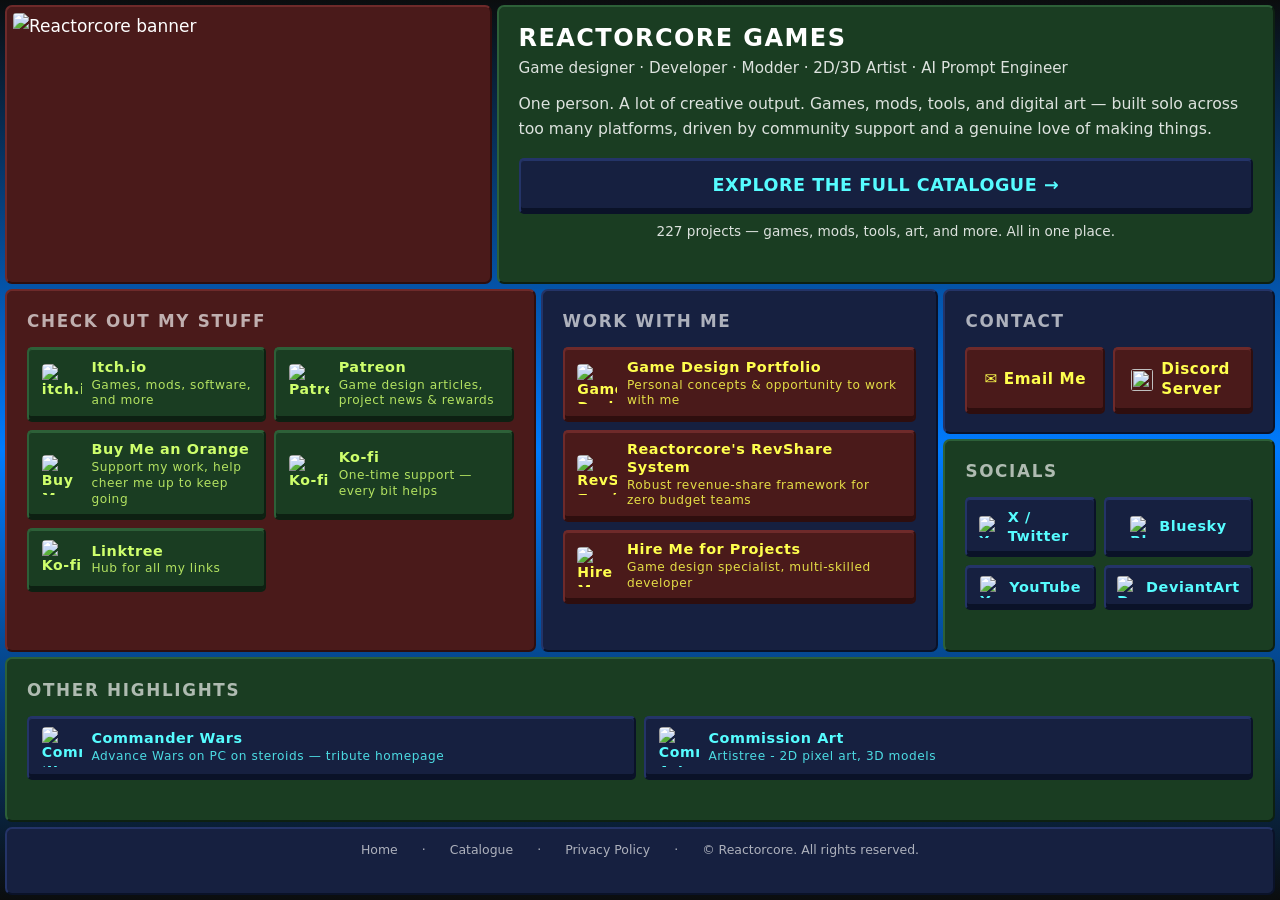
==== index.html @ d0f8ec72 "Style improvements, more links to catalogue" ====
<!DOCTYPE html>
<html lang="en">
<head>
  <meta charset="UTF-8">
  <meta name="viewport" content="width=device-width, initial-scale=1.0">
  <title>Reactorcore Games | Game Designer, Dev, Modder, Artist</title>
  <meta name="description" content="Solo game designer, developer, modder, and 2D/3D artist. Games, mods, tools, and art — all made by one person.">

  <!-- Open Graph -->
  <meta property="og:title" content="Reactorcore Games | Game Designer, Dev, Modder, Artist">
  <meta property="og:description" content="Solo game designer, developer, modder, and 2D/3D artist. Games, mods, tools, and art — all made by one person.">
  <meta property="og:image" content="https://reactorcoregames.github.io/assets/banner.jpg">
  <meta property="og:url" content="https://reactorcoregames.github.io">
  <meta property="og:type" content="website">

  <!-- Twitter Card -->
  <meta name="twitter:card" content="summary_large_image">
  <meta name="twitter:title" content="Reactorcore Games | Game Designer, Dev, Modder, Artist">
  <meta name="twitter:description" content="Solo game designer, developer, modder, and 2D/3D artist. Games, mods, tools, and art — all made by one person.">
  <meta name="twitter:image" content="https://reactorcoregames.github.io/assets/banner.jpg">

  <link rel="stylesheet" href="assets/style.css">
  <link rel="icon" href="favicon.ico">
</head>
<body>

<div class="animated-bg"></div>

<div class="page-body">
<div class="page-grid">

  <!-- Row 1: About (green) + Banner (red) -->
  <div class="row-1">
    <div class="island island-red banner-island">
      <img src="assets/banner.jpg" alt="Reactorcore banner">
    </div>

    <div class="island island-green">
      <p class="about-name">Reactorcore Games</p>
      <p class="about-tagline">Game designer · Developer · Modder · 2D/3D Artist · AI Prompt Engineer</p>
      <p class="about-bio">
        One person. A lot of creative output. Games, mods, tools, and digital art — built solo across too many platforms, driven by community support and a genuine love of making things.
      </p>
      <a href="/catalogue/" class="btn btn-blue btn-catalogue">
        EXPLORE THE FULL CATALOGUE →
      </a>
      <p class="btn-catalogue-hint">227 projects — games, mods, tools, art, and more. All in one place.</p>
    </div>
  </div>

  <!-- Row middle: 3 columns — Check out my stuff | Work with me | Contact + Socials -->
  <div class="row-middle">

    <!-- Col 1: Check out my stuff (red island, green buttons) -->
    <div class="island island-red">
      <p class="island-header">Check out my stuff</p>
      <div class="link-grid link-grid-2">
        <a href="https://reactorcore.itch.io/" class="btn btn-green link-btn" target="_blank" rel="noopener">
          <img src="assets/icons/itch.jpg" alt="itch.io" class="btn-icon-wrap">
          <div class="btn-label">
            <span class="btn-label-main">Itch.io</span>
            <span class="btn-label-sub">Games, mods, software, and more</span>
          </div>
        </a>
        <a href="https://www.patreon.com/c/ReactorcoreGames" class="btn btn-green link-btn" target="_blank" rel="noopener">
          <img src="assets/icons/patreon.jpg" alt="Patreon" class="btn-icon-wrap">
          <div class="btn-label">
            <span class="btn-label-main">Patreon</span>
            <span class="btn-label-sub">Game design articles, project news &amp; rewards</span>
          </div>
        </a>
        <a href="https://www.buymeacoffee.com/reactorcoregames" class="btn btn-green link-btn" target="_blank" rel="noopener">
          <img src="assets/icons/buymeacoffee.jpg" alt="Buy Me an Orange" class="btn-icon-wrap">
          <div class="btn-label">
            <span class="btn-label-main">Buy Me an Orange</span>
            <span class="btn-label-sub">Support my work, help cheer me up to keep going</span>
          </div>
        </a>
        <a href="https://ko-fi.com/reactorcoregames" class="btn btn-green link-btn" target="_blank" rel="noopener">
          <img src="assets/icons/kofi.jpg" alt="Ko-fi" class="btn-icon-wrap">
          <div class="btn-label">
            <span class="btn-label-main">Ko-fi</span>
            <span class="btn-label-sub">One-time support — every bit helps</span>
          </div>
        </a>
        <a href="https://linktr.ee/reactorcore" class="btn btn-green link-btn" target="_blank" rel="noopener">
          <img src="assets/icons/linktree.jpg" alt="Ko-fi" class="btn-icon-wrap">
          <div class="btn-label">
            <span class="btn-label-main">Linktree</span>
            <span class="btn-label-sub">Hub for all my links</span>
          </div>
        </a>
      </div>
    </div>

    <!-- Col 2: Work with me (blue island, red buttons) -->
    <div class="island island-blue">
      <p class="island-header">Work with me</p>
      <div class="link-grid link-grid-1">
        <a href="https://rc-game-design-portfolio.pages.dev/" class="btn btn-red link-btn" target="_blank" rel="noopener">
          <img src="assets/icons/portfolio.jpg" alt="Game Design Portfolio" class="btn-icon-wrap">
          <div class="btn-label">
            <span class="btn-label-main">Game Design Portfolio</span>
            <span class="btn-label-sub">Personal concepts &amp; opportunity to work with me</span>
          </div>
        </a>
        <a href="https://rc-revshare-system.reactorcoregames.workers.dev" class="btn btn-red link-btn" target="_blank" rel="noopener">
          <img src="assets/icons/revshare.jpg" alt="RevShare Tracking System" class="btn-icon-wrap">
          <div class="btn-label">
            <span class="btn-label-main">Reactorcore's RevShare System</span>
            <span class="btn-label-sub">Robust revenue-share framework for zero budget teams</span>
          </div>
        </a>
        <a href="https://rc-game-design-portfolio.pages.dev/hire_me/hire_me" class="btn btn-red link-btn" target="_blank" rel="noopener">
          <img src="assets/icons/hire-me.jpg" alt="Hire Me" class="btn-icon-wrap">
          <div class="btn-label">
            <span class="btn-label-main">Hire Me for Projects</span>
            <span class="btn-label-sub">Game design specialist, multi-skilled developer</span>
          </div>
        </a>
      </div>
    </div>

    <!-- Col 3: Contact (blue) + Socials (green) stacked -->
    <div class="col-contact-socials">
      <div class="island island-blue">
        <p class="island-header">Contact</p>
        <div class="contact-btns">
          <a href="mailto:reactorcoregames@gmail.com" class="btn btn-red">
            ✉ Email Me
          </a>
          <a href="https://discord.gg/UdRavGhj47" class="btn btn-red" target="_blank" rel="noopener">
            <img src="assets/icons/discord.jpg" alt="" class="btn-icon-wrap" style="width:22px;height:22px;border-radius:3px;">
            Discord Server
          </a>
        </div>
      </div>

      <div class="island island-green">
        <p class="island-header">Socials</p>
        <div class="socials-grid">
          <a href="https://x.com/ReactorcoreDev" class="btn btn-blue social-btn" target="_blank" rel="noopener">
            <img src="assets/icons/xtwitter.jpg" alt="X">
            X / Twitter
          </a>
          <a href="https://bsky.app/profile/reactorcoregames.bsky.social" class="btn btn-blue social-btn" target="_blank" rel="noopener">
            <img src="assets/icons/bluesky.jpg" alt="Bluesky">
            Bluesky
          </a>
          <a href="https://www.youtube.com/@reactorcoregames" class="btn btn-blue social-btn" target="_blank" rel="noopener">
            <img src="assets/icons/youtube.jpg" alt="YouTube">
            YouTube
          </a>
          <a href="https://www.deviantart.com/reactorcore3/" class="btn btn-blue social-btn" target="_blank" rel="noopener">
            <img src="assets/icons/deviantart.jpg" alt="DeviantArt">
            DeviantArt
          </a>
        </div>
      </div>
    </div>

  </div>

  <!-- Row 5: Other highlights (green island, blue buttons) -->
  <div class="row-5 island island-green">
    <p class="island-header">Other highlights</p>
    <div class="link-grid link-grid-2">
      <a href="https://commander-wars.pages.dev/" class="btn btn-blue link-btn" target="_blank" rel="noopener">
        <img src="assets/icons/comwars.jpg" alt="Commander Wars" class="btn-icon-wrap">
        <div class="btn-label">
          <span class="btn-label-main">Commander Wars</span>
          <span class="btn-label-sub">Advance Wars on PC on steroids — tribute homepage</span>
        </div>
      </a>
      <a href="https://artistree.io/request/reactorcore" class="btn btn-blue link-btn" target="_blank" rel="noopener">
      <img src="assets/icons/artistree.jpg" alt="Commission Art" class="btn-icon-wrap">
      <div class="btn-label"><span class="btn-label-main">Commission Art</span><span class="btn-label-sub">Artistree - 2D pixel art, 3D models</span></div>
    </a>
    </div>

    <!-- Disabled links — uncomment to re-enable
    <a href="https://assetstore.unity.com/publishers/3412" class="btn btn-blue link-btn" target="_blank" rel="noopener">
      <img src="assets/icons/unity.jpg" alt="Unity Asset Store" class="btn-icon-wrap">
      <div class="btn-label"><span class="btn-label-main">Unity Asset Store</span></div>
    </a>
    <a href="https://rebrickable.com/users/Reactorcore/" class="btn btn-blue link-btn" target="_blank" rel="noopener">
      <img src="assets/icons/rebrickable.jpg" alt="LEGO MOCs" class="btn-icon-wrap">
      <div class="btn-label"><span class="btn-label-main">LEGO MOCs (Rebrickable)</span></div>
    </a>
    -->
  </div>

  <!-- Footer (blue island) -->
  <div class="row-footer island island-blue" style="padding: 0.65rem 1.25rem;">
    <div class="footer-inner">
      <a href="/">Home</a>
      <span>·</span>
      <a href="/catalogue/">Catalogue</a>
      <span>·</span>
      <a href="/privacy/">Privacy Policy</a>
      <span>·</span>
      <span>&copy; Reactorcore. All rights reserved.</span>
    </div>
  </div>

</div>
</div>

</body>
</html>
---- assets/style.css ----
/* =============================================
   Partials — must come before any other rules
   ============================================= */
@import url('style-base.css');
@import url('style-index.css');
@import url('style-privacy.css');
@import url('style-catalogue.css');
@import url('style-responsive.css');

/* =============================================
   CSS Variables
   ============================================= */
:root {
  /* === Base === */
  --bg:              #111314;
  --bg-gap:          #0b0d0e;

  /* === Island colors === */
  --island-red:      #4a1a1a;
  --island-red-hi:   #6e2a2a;
  --island-red-lo:   #2e0e0e;

  --island-green:    #1a3d22;
  --island-green-hi: #2d6038;
  --island-green-lo: #0d2012;

  --island-blue:     #162040;
  --island-blue-hi:  #243468;
  --island-blue-lo:  #0a1228;

  /* === Button colors (per island rule) === */
  /* on red  → green buttons */
  --btn-green:       #1a3d22;
  --btn-green-hi:    #2d6038;
  --btn-green-lo:    #0d2012;
  --btn-green-text:  #ceff6c;

  /* on green → blue buttons */
  --btn-blue:        #162040;
  --btn-blue-hi:     #243468;
  --btn-blue-lo:     #0a1228;
  --btn-blue-text:   #56fcff;

  /* on blue  → red buttons */
  --btn-red:         #4a1a1a;
  --btn-red-hi:      #6e2a2a;
  --btn-red-lo:      #2e0e0e;
  --btn-red-text:    #ffff4e;

  /* === Neon accent — orange only for pulse + hover === */
  --neon:            #ff6a00;
  --neon-dim:        #cc5200;
  --neon-glow:       rgba(255, 106, 0, 0.22);
  --neon-glow-btn:   rgba(255, 106, 0, 0.45);

  /* === Text === */
  --text:            #ffffff;
  --text-dim:        rgba(255, 255, 255, 0.85);
  --text-muted:      rgba(255, 255, 255, 0.65);

  /* === Layout === */
  --island-gap:      5px;
  --island-radius:   7px;
  --island-pad:      1.1rem 1.25rem;
}
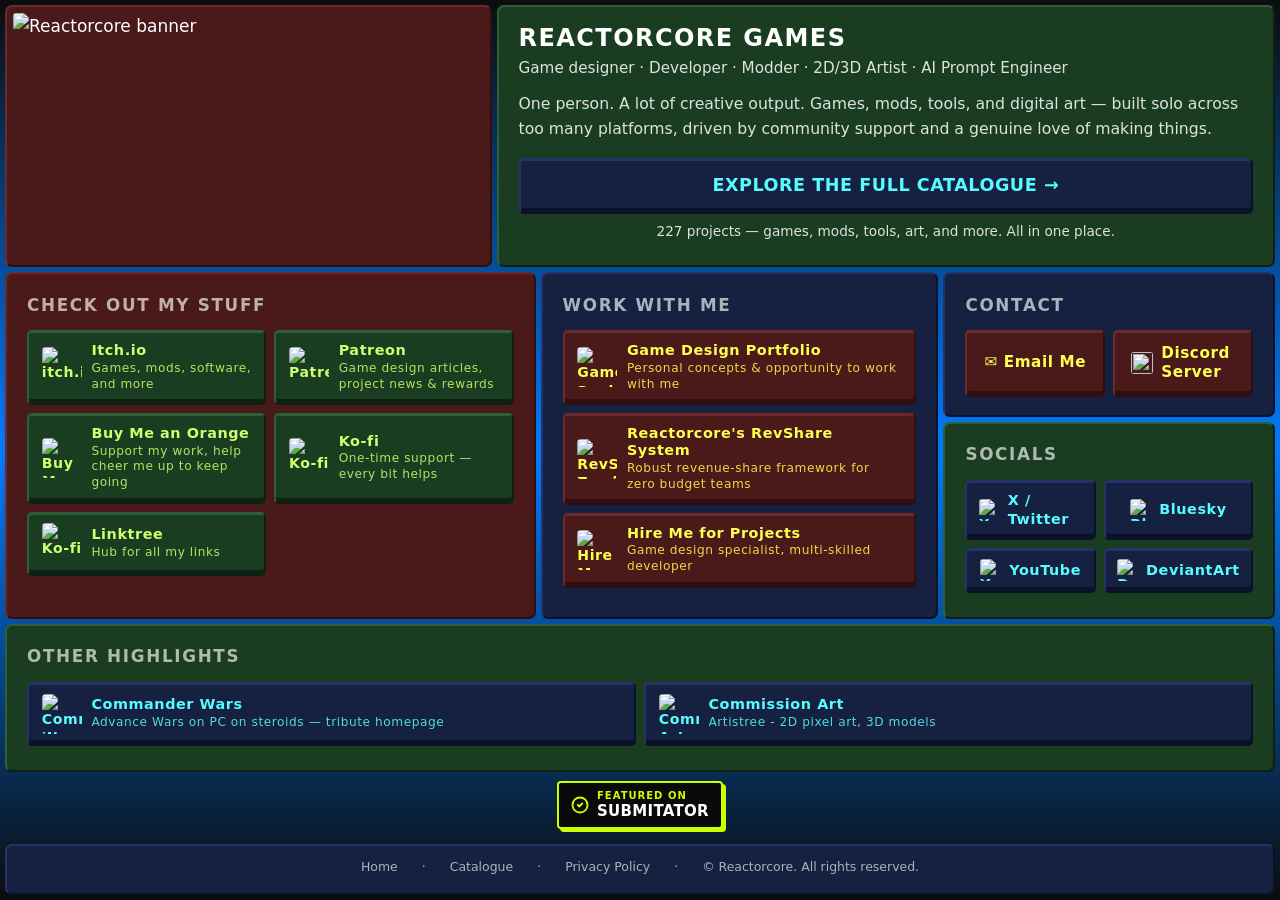
==== commit 9bcc808f: "Added Submitator badges" ====
--- a/index.html
+++ b/index.html
@@ -190,6 +190,19 @@
     -->
   </div>
 
+  <!-- Featured on badges -->
+  <div class="row-badges">
+    <a href="https://submitator.com?ref=17cc2918-36e5-48f1-9a6e-ad5c9912ec11" class="badge-submitator" target="_blank" rel="noopener noreferrer" title="Featured on Submitator">
+      <span class="badge-submitator-inner">
+        <svg xmlns="http://www.w3.org/2000/svg" width="18" height="18" viewBox="0 0 24 24" fill="none" stroke="#CCFF00" stroke-width="2.5" stroke-linecap="round" stroke-linejoin="round"><circle cx="12" cy="12" r="10"></circle><path d="m9 12 2 2 4-4"></path></svg>
+        <span class="badge-submitator-text">
+          <span class="badge-submitator-label">Featured on</span>
+          <span class="badge-submitator-name">SUBMITATOR</span>
+        </span>
+      </span>
+    </a>
+  </div>
+
   <!-- Footer (blue island) -->
   <div class="row-footer island island-blue" style="padding: 0.65rem 1.25rem;">
     <div class="footer-inner">
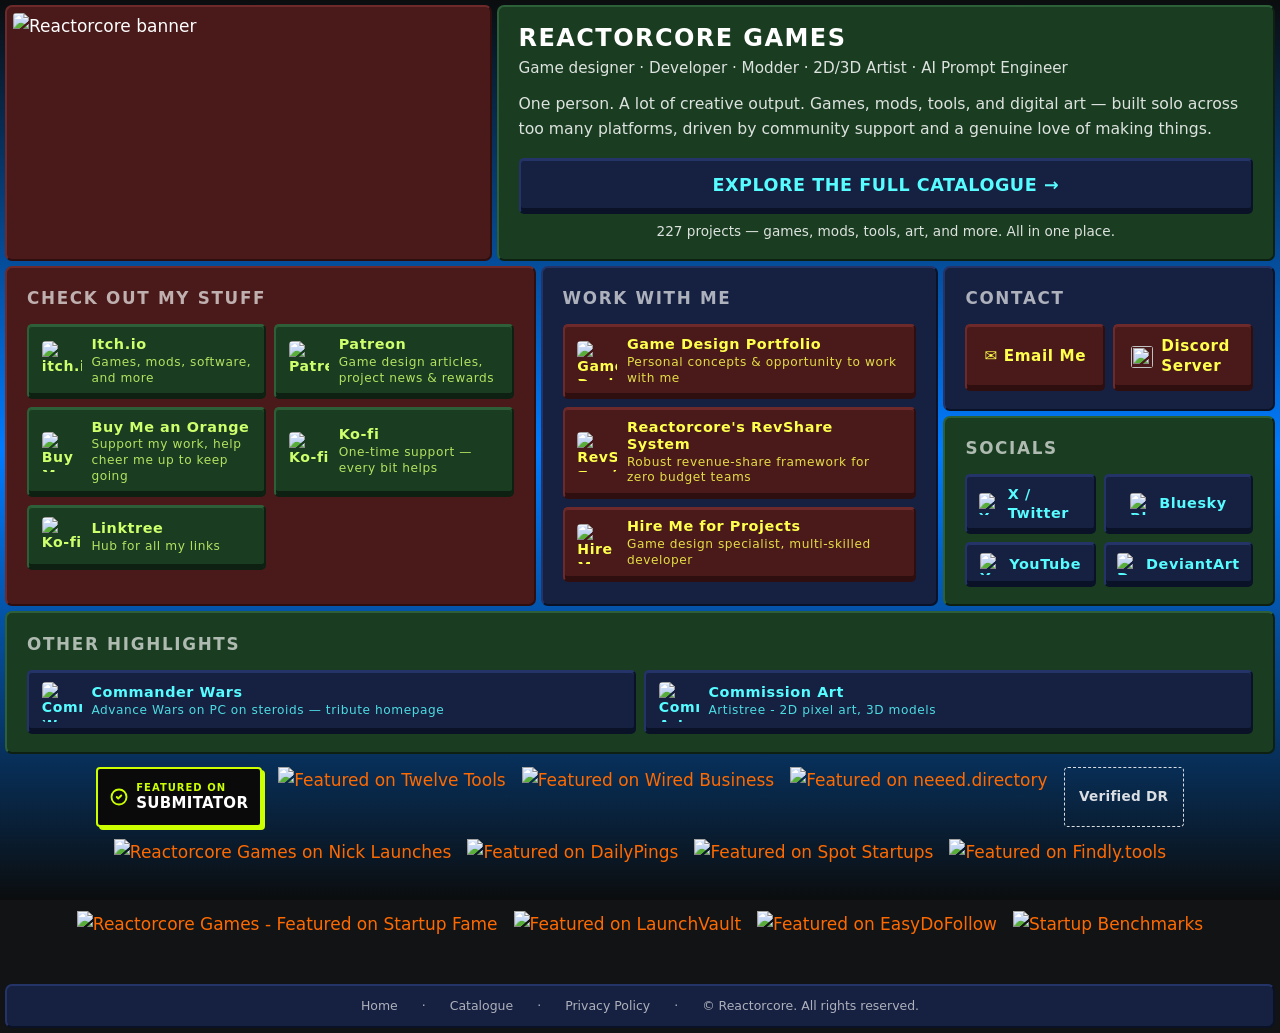
==== commit f9349a6e: "More badges added" ====
--- a/index.html
+++ b/index.html
@@ -201,6 +201,33 @@
         </span>
       </span>
     </a>
+    <a href="https://twelve.tools" target="_blank" rel="noopener" class="badge-img-link"><img src="https://twelve.tools/badge0-white.svg" alt="Featured on Twelve Tools"></a>
+    <a href="https://wired.business" target="_blank" rel="noopener" class="badge-img-link"><img src="https://wired.business/badge0-white.svg" alt="Featured on Wired Business"></a>
+    <a href="https://neeed.directory" target="_blank" rel="noopener" class="badge-img-link">
+      <img src="https://neeed.directory/badges/neeed-badge-light.svg" alt="Featured on neeed.directory">
+    </a>
+    <!-- Verified DR badge image 404s on their end pending verification; link kept live as a text placeholder so their crawler can find it. Once https://verifieddr.com/badge/reactorcoregames-github-io.svg?metric=truedr resolves, replace the span below with an img pointing at it. -->
+    <a href="https://verifieddr.com/website/reactorcoregames-github-io" target="_blank" rel="noopener" title="Verified DR" class="badge-img-link badge-placeholder">
+      <span>Verified DR</span>
+    </a>
+    <a href="https://nicklaunches.com/products/reactorcore-games/?utm_medium=badge&utm_campaign=featured" target="_blank" rel="noopener" class="badge-img-link"><img src="https://nicklaunches.com/badges/featured.png" alt="Reactorcore Games on Nick Launches"></a>
+    <a href="https://dailypings.com/p/reactorcore-games" target="_blank" rel="noopener" title="Featured on DailyPings" class="badge-img-link">
+      <img src="https://dailypings.com/badge.svg" alt="Featured on DailyPings">
+    </a>
+    <a href="https://spotstartups.com" target="_blank" rel="noopener" class="badge-img-link">
+      <img src="https://spotstartups.com/badges/spotstartups.com_badge_light.svg" alt="Featured on Spot Startups">
+    </a>
+    <a href="https://findly.tools/reactorcore-games?utm_source=reactorcore-games" target="_blank" rel="noopener" class="badge-img-link">
+      <img src="https://findly.tools/badges/findly-tools-badge-light.svg" alt="Featured on Findly.tools">
+    </a>
+    <a href="https://startupfa.me/s/reactorcore-games?utm_source=reactorcoregames.github.io" target="_blank" rel="noopener" class="badge-img-link"><img src="https://startupfa.me/badges/featured/default.webp" alt="Reactorcore Games - Featured on Startup Fame"></a>
+    <a href="https://www.launchvault.dev" target="_blank" rel="noopener" title="Featured on LaunchVault" class="badge-img-link">
+      <img src="https://www.launchvault.dev/images/badges/launch-valut-badge.svg" alt="Featured on LaunchVault">
+    </a>
+    <a href="https://easydofollow.dev/productivity/reactorcore-games" target="_blank" rel="noopener" class="badge-img-link">
+      <img src="https://easydofollow.dev/badge/easydofollow-badge-light.svg" alt="Featured on EasyDoFollow">
+    </a>
+    <a href="https://startupbenchmarks.com/product/reactorcoregames.github" target="_blank" rel="noopener" class="badge-img-link"><img src="https://startupbenchmarks.com/assets/images/badge.png" alt="Startup Benchmarks" loading="lazy"></a>
   </div>
 
   <!-- Footer (blue island) -->
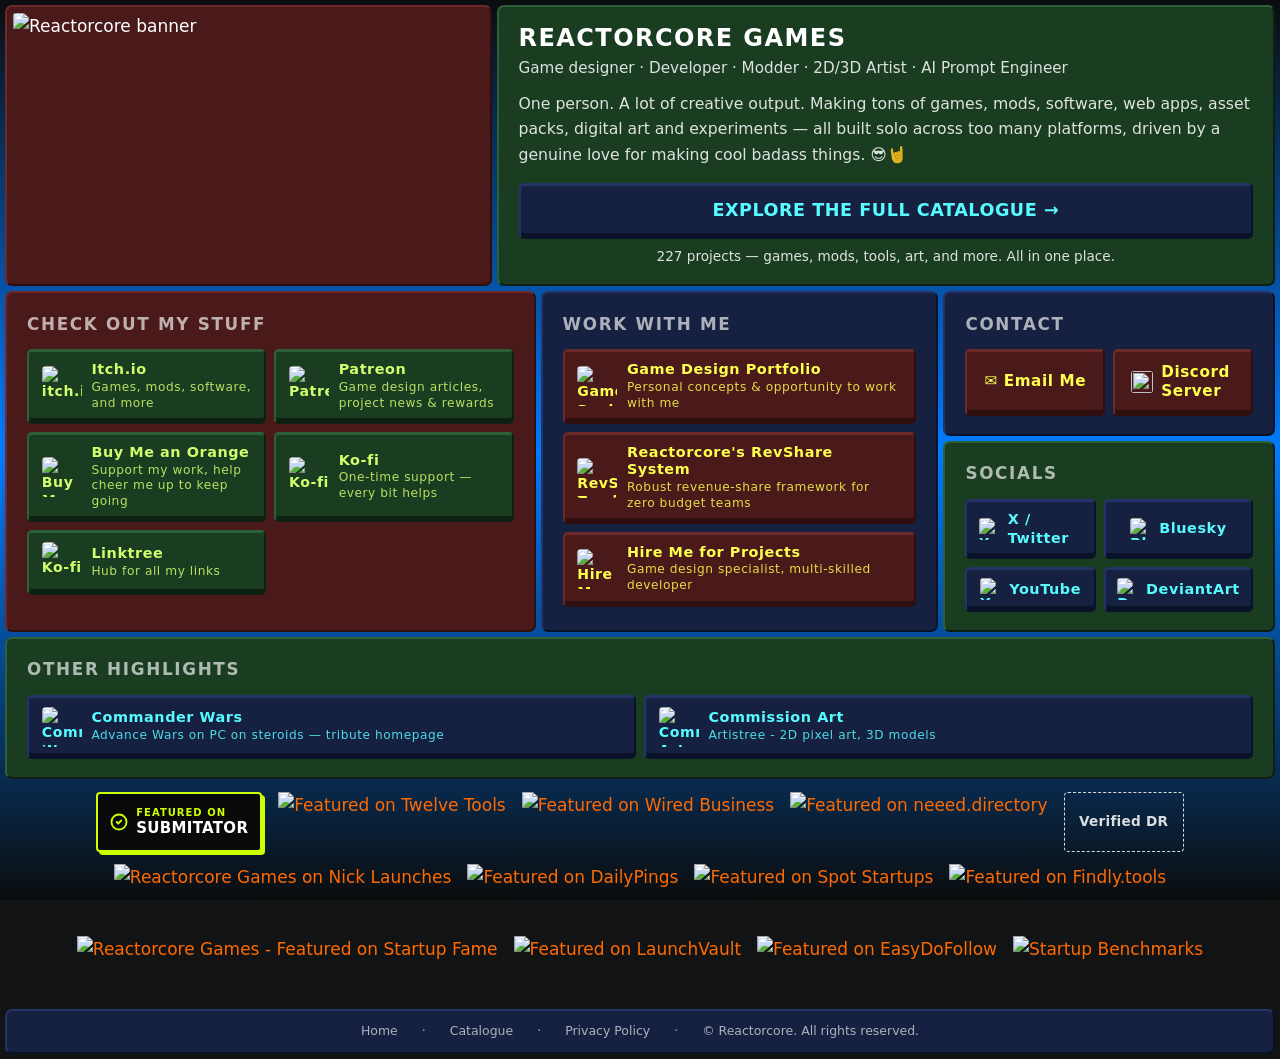
==== commit d41e8556: "Intro text improved" ====
--- a/index.html
+++ b/index.html
@@ -39,7 +39,7 @@
       <p class="about-name">Reactorcore Games</p>
       <p class="about-tagline">Game designer · Developer · Modder · 2D/3D Artist · AI Prompt Engineer</p>
       <p class="about-bio">
-        One person. A lot of creative output. Games, mods, tools, and digital art — built solo across too many platforms, driven by community support and a genuine love of making things.
+        One person. A lot of creative output. Making tons of games, mods, software, web apps, asset packs, digital art and experiments — all built solo across too many platforms, driven by a genuine love for making cool badass things. 😎🤘
       </p>
       <a href="/catalogue/" class="btn btn-blue btn-catalogue">
         EXPLORE THE FULL CATALOGUE →
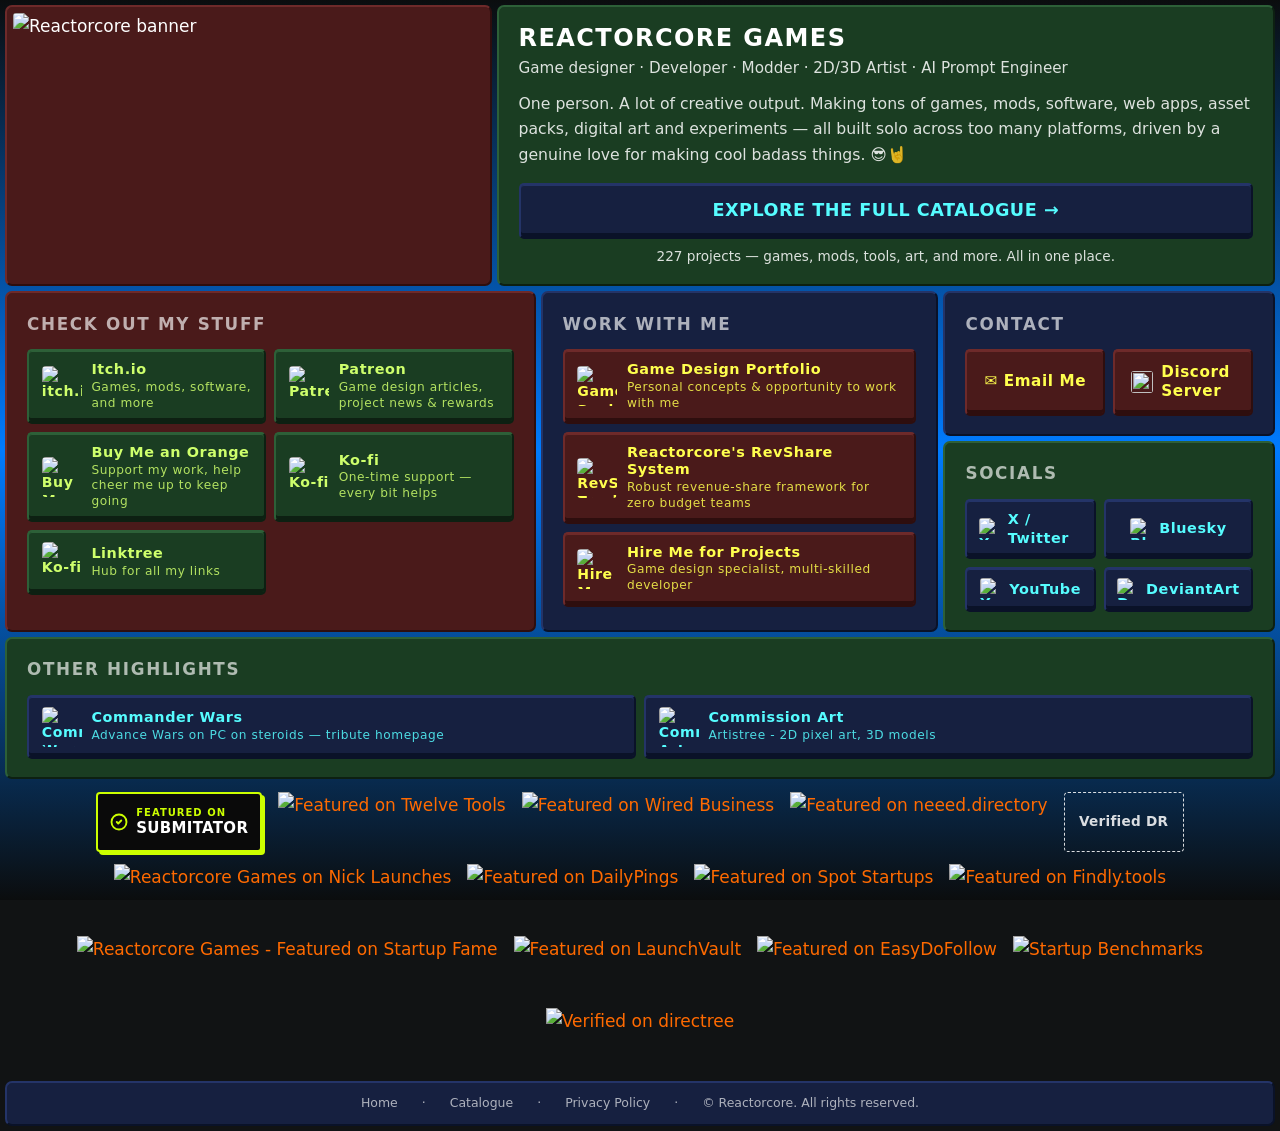
==== commit 9abd2e3f: "Update index.html" ====
--- a/index.html
+++ b/index.html
@@ -18,6 +18,8 @@
   <meta name="twitter:title" content="Reactorcore Games | Game Designer, Dev, Modder, Artist">
   <meta name="twitter:description" content="Solo game designer, developer, modder, and 2D/3D artist. Games, mods, tools, and art — all made by one person.">
   <meta name="twitter:image" content="https://reactorcoregames.github.io/assets/banner.jpg">
+  
+  <meta name="directree-verify" content="directree-verify=cb4e0e886c7d2d3b0ddda6a63edb4272">
 
   <link rel="stylesheet" href="assets/style.css">
   <link rel="icon" href="favicon.ico">
@@ -228,6 +230,7 @@
       <img src="https://easydofollow.dev/badge/easydofollow-badge-light.svg" alt="Featured on EasyDoFollow">
     </a>
     <a href="https://startupbenchmarks.com/product/reactorcoregames.github" target="_blank" rel="noopener" class="badge-img-link"><img src="https://startupbenchmarks.com/assets/images/badge.png" alt="Startup Benchmarks" loading="lazy"></a>
+	<a href="https://www.directree.io" target="_blank" rel="noopener" class="badge-img-link"><img src="https://www.directree.io/badge/directree-badge-lightmode.svg" alt="Verified on directree" /></a>
   </div>
 
   <!-- Footer (blue island) -->
